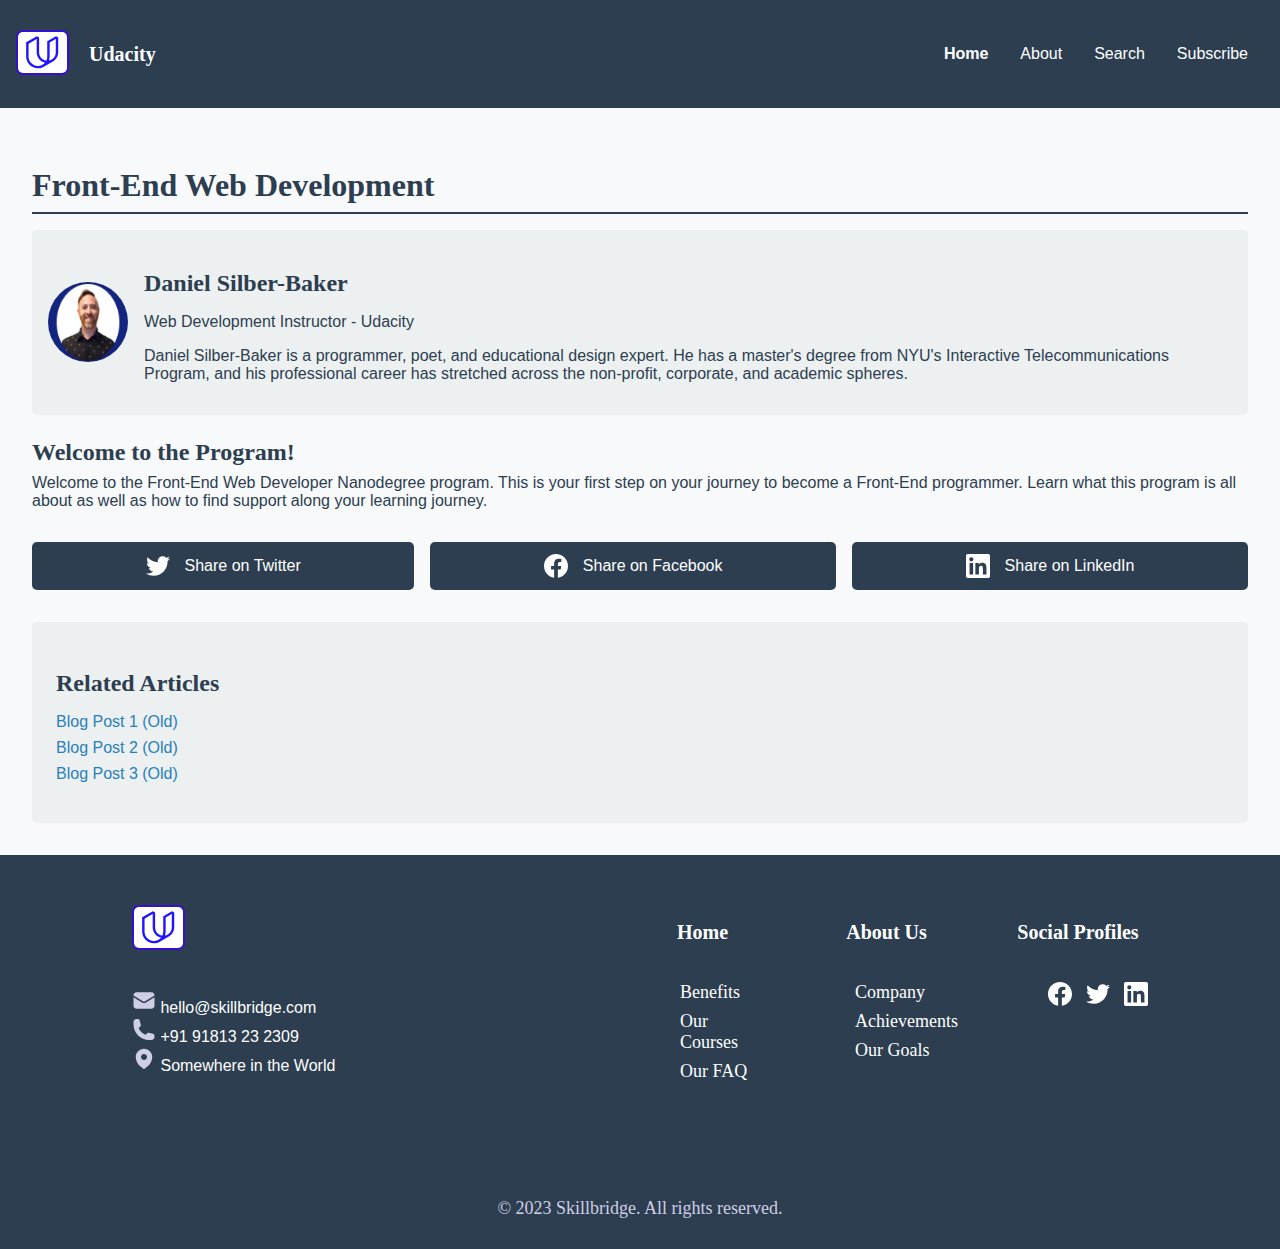
==== blogPost.html @ acbbf63e "first project" ====
<!DOCTYPE html>
<html lang="en">
<head>
    <meta charset="UTF-8">
    <meta name="viewport" content="width=device-width, initial-scale=1.0">
    <title>Blog Post</title>
    <link rel="stylesheet" href="./assets/css/styles.css"/>
</head>
<body>
    <div class="home-container">
        <header class="navbar">
            <div class="logoAndName">
                <div class="logo">
                    <img src="./assets/img/image.png" alt="logo" title="logo For Udacity"/>
                </div>
                <h4 class="edu-nsw">Udacity</h4>
                </div>
            <nav>
                <ul>
                    <li><a class="home-nav"href="index.html">Home</a></li>
                    <li><a href="#">About</a></li>
                    <li><a href="#">Search</a></li>
                    <li><a href="#">Subscribe</a></li>
                </ul>
            </nav>
        </header>

        <main class="blog-post">
            <header class="post-header">
                <h2>Front-End Web Development</h2>
            </header>

            <section class="author-info">
                <img src="./assets/img/danielInstrructor.png" alt="Author Avatar" class="avatar">
                <div>
                    <h3>Daniel Silber-Baker</h3>
                    <p>Web Development Instructor - Udacity</p>
                    <p>
                        Daniel Silber-Baker is a programmer, poet, and educational design expert. He has a master's degree from NYU's Interactive Telecommunications Program, and his professional 
                        career has stretched across the non-profit, corporate, and academic spheres. </p>
                </div>
            </section>

            <article class="post-content">
                <p>
                   <h3> Welcome to the Program!</h3>
                    Welcome to the Front-End Web Developer Nanodegree program. This is your first step on your journey to become a Front-End programmer.
                     Learn what this program is all about as well as how to find support along your learning journey.</p>
                <!-- Blog post content -->
            </article>

            <div class="social-sharing">
                <a href="#" class="button twitter"><img src="./assets/img/twitter.svg" alt="icon" />Share on Twitter</a>
                <a href="#" class="button facebook"><img src="./assets/img/facebook.svg" alt="icon" />Share on Facebook</a>
                <a href="#" class="button linkedin"> <img src="./assets/img/in.svg" alt="icon" /> Share on LinkedIn</a>
            </div>

            <section class="related-articles">
                <h3>Related Articles</h3>
                <ul>
                    <li><a href="#"> Blog Post 1  (Old)</a></li>
                    <li><a href="#"> Blog Post 2  (Old)</a></li>
                    <li><a href="#"> Blog Post 3  (Old)</a></li>
                </ul>
            </section>
        </main>
        <footer>
            <div class="footer">
              <div class="container">
                <div class="footer-contact">
                  <div class="logo">
                    <img src="./assets/img/image.png" alt="logo" />
                  </div>
                  <div class="contacts">
                    <div class="contact">
                      <img src="./assets/img/gmail.svg" alt="logo" />
                      <span>hello@skillbridge.com</span>
                    </div>
                    <div class="contact">
                      <img src="./assets/img/phone.svg" alt="logo" />
                      <span>+91 91813 23 2309</span>
                    </div>
                    <div class="contact">
                      <img src="./assets/img/location.svg" alt="logo" />
                      <span>Somewhere in the World</span>
                    </div>
                  </div>
                </div>
                <div class="footer-list">
                  <div class="footer-home">
                    <h2>Home</h2>
                    <ul>
                      <li><a href="#">Benefits</a></li>
                      <li><a href="#">Our Courses</a></li>
                      <li><a href="#">Our FAQ</a></li>
                    </ul>
                  </div>
                  <div class="footer-about">
                    <h2>About Us</h2>
                    <ul>
                      <li><a href="#">Company</a></li>
                      <li><a href="#">Achievements</a></li>
                      <li><a href="#">Our Goals</a></li>
                    </ul>
                  </div>
                  <div class="footer-social">
                    <h2>Social Profiles</h2>
                    <ul>
                      <li>
                        <a href="#"><img src="./assets/img/facebook.svg" alt="icon" /></a>
                      </li>
                      <li>
                        <a href="#"><img src="./assets/img/twitter.svg" alt="icon" /></a>
                      </li>
                      <li>
                        <a href="#"><img src="./assets/img/in.svg" alt="icon" /></a>
                      </li>
                    </ul>
                  </div>
                </div>
              </div>
            </div>
            <div class="finally">
              <span>© 2023 Skillbridge. All rights reserved.</span>
            </div>
          </footer>
    </div>
</body>
</html>
---- assets/css/styles.css ----
/* Import CSS files */
@import url("layout.css");
@import url("typography.css");
@import url("colors.css");
@import url("responsive.css");
/* Additional styles */
body {
  background: var(--light-background-color);
  margin: 0;

  padding: 0;
}
.navbar {
  display: flex;
  flex-direction: row;
  justify-content: space-between;
  align-items: center;
}
.logoAndName {
  display: flex;
  flex-direction: row;
  justify-content: center;
  align-items: center;
  gap: 20px;
}

.edu-nsw {
  font-style: italic;
  font-family: "Caveat", cursive;
  font-optical-sizing: auto;
  font-style: normal;
  font-size: 20px;
}
.logo img {
  border: 2px rgb(52, 16, 211) solid;
  border-radius: 7px;
}
.button {
  text-align: center;
  background: var(--primary-color);
  color: #fff;
  padding: 0.75rem 1.5rem;
  border: none;
  border-radius: 5px;
  text-decoration: none;
  cursor: pointer;
  transition: background 0.3s ease;
}

.button:hover {
  background: var(--primary-dark-color);
}

.subscribe-form {
  display: flex;
  flex-direction: column;
  align-items: center;
  margin-top: 1rem;
}

.subscribe-form label {
  margin-bottom: 0.5rem;
  width: 100%;
}

.subscribe-form input {
  padding: 0.5rem;
  border: 1px solid #ddd;
  border-radius: 5px;
  margin-bottom: 1rem;
  width: 100%;
}

.subscribe-form input[type="text"],
.subscribe-form input[type="email"] {
  width: 80%;
  max-width: 400px;
}

@media (max-width: 600px) {
  .navbar nav ul {
    flex-direction: column;
  }

  .blog-homepage {
    flex-direction: column;
    align-items: center;
  }

  .blog-post-card {
    width: 90%;
  }
}
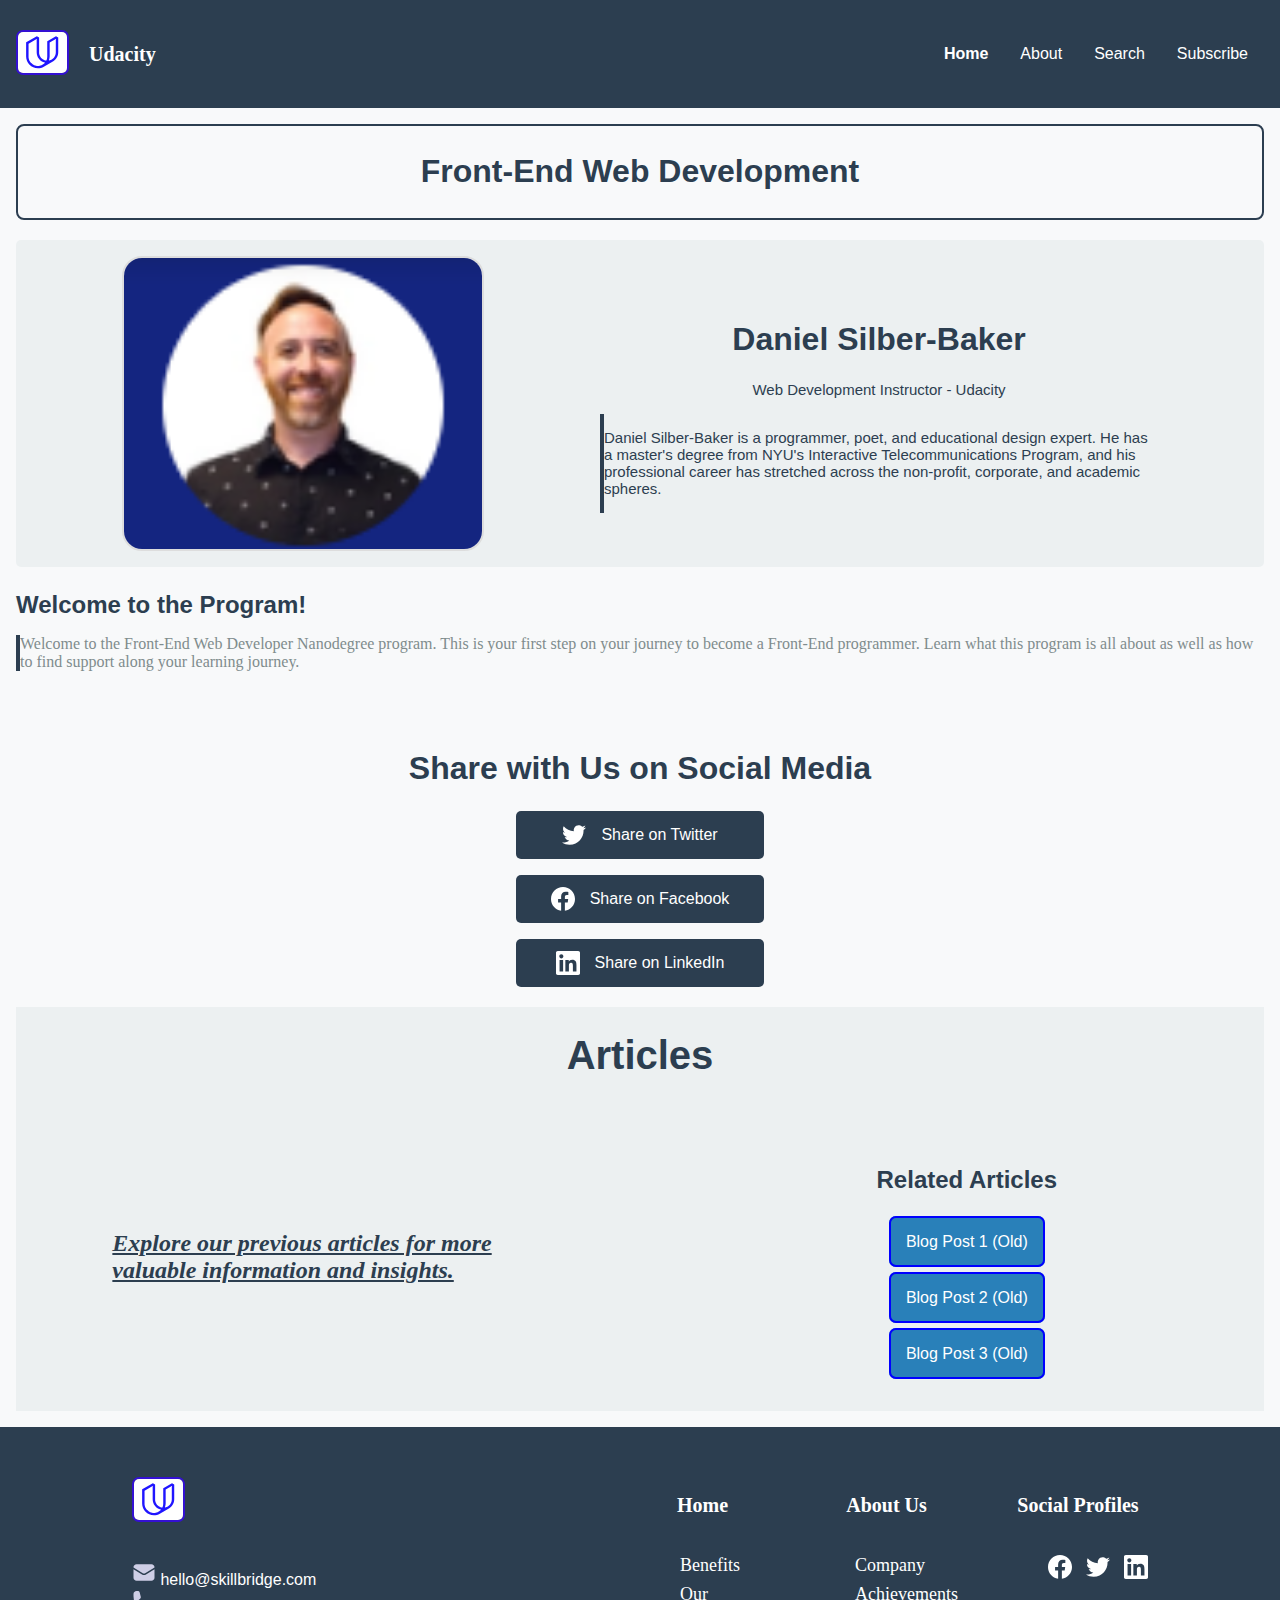
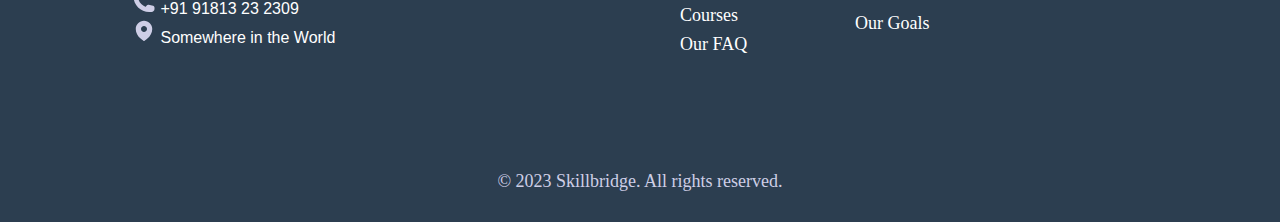
==== commit 5e61421c: "first project" ====
--- a/blogPost.html
+++ b/blogPost.html
@@ -25,44 +25,61 @@
             </nav>
         </header>
 
-        <main class="blog-post">
+        <main class="post_blog">
             <header class="post-header">
                 <h2>Front-End Web Development</h2>
             </header>
 
-            <section class="author-info">
+            <section class="author-information">
                 <img src="./assets/img/danielInstrructor.png" alt="Author Avatar" class="avatar">
-                <div>
-                    <h3>Daniel Silber-Baker</h3>
+                <div class="information">
+                    <h2>Daniel Silber-Baker</h2>
                     <p>Web Development Instructor - Udacity</p>
-                    <p>
-                        Daniel Silber-Baker is a programmer, poet, and educational design expert. He has a master's degree from NYU's Interactive Telecommunications Program, and his professional 
-                        career has stretched across the non-profit, corporate, and academic spheres. </p>
+                    <blockquote cite="https://emc.udacity.com/c/palestine-launchpad-google/catalog/An0jgdK3"><p>
+                      Daniel Silber-Baker is a programmer, poet, and educational design expert. He has a master's degree from NYU's Interactive Telecommunications Program, and his professional 
+                      career has stretched across the non-profit, corporate, and academic spheres. </p></blockquote>
+                    
                 </div>
             </section>
 
             <article class="post-content">
                 <p>
-                   <h3> Welcome to the Program!</h3>
+                   <h3><b> Welcome to the Program!</b></h3>
+                  <p><blockquote cite="https://emc.udacity.com/c/palestine-launchpad-google/catalog/An0jgdK3">
                     Welcome to the Front-End Web Developer Nanodegree program. This is your first step on your journey to become a Front-End programmer.
-                     Learn what this program is all about as well as how to find support along your learning journey.</p>
-                <!-- Blog post content -->
+                     Learn what this program is all about as well as how to find support along your learning journey.</blockquote></p> 
+                    </p>
+
             </article>
 
-            <div class="social-sharing">
+            <div class="social-media">
+              <h2>Share with Us on Social Media</h2>
+            
                 <a href="#" class="button twitter"><img src="./assets/img/twitter.svg" alt="icon" />Share on Twitter</a>
                 <a href="#" class="button facebook"><img src="./assets/img/facebook.svg" alt="icon" />Share on Facebook</a>
                 <a href="#" class="button linkedin"> <img src="./assets/img/in.svg" alt="icon" /> Share on LinkedIn</a>
             </div>
-
-            <section class="related-articles">
-                <h3>Related Articles</h3>
-                <ul>
-                    <li><a href="#"> Blog Post 1  (Old)</a></li>
-                    <li><a href="#"> Blog Post 2  (Old)</a></li>
-                    <li><a href="#"> Blog Post 3  (Old)</a></li>
-                </ul>
-            </section>
+           
+<section class="articles"> 
+  <div><h1>Articles</h1></div>
+  <div class="article">
+    <div class="article-desc">
+      <h3>
+        <em><u> Explore our previous articles for more valuable information and insights.</u></em>
+      </h3>
+    </div>
+    <div class="older-articles">
+      <h3>Related Articles</h3>
+      <ul>
+          <li><a href="#"> Blog Post 1  (Old)</a></li>
+          <li><a href="#"> Blog Post 2  (Old)</a></li>
+          <li><a href="#"> Blog Post 3  (Old)</a></li>
+      </ul>
+    </div>
+  </div>
+  
+</section>
+           
         </main>
         <footer>
             <div class="footer">
--- a/assets/css/styles.css
+++ b/assets/css/styles.css
@@ -1,9 +1,12 @@
 /* Import CSS files */
 @import url("layout.css");
-@import url("typography.css");
-@import url("colors.css");
-@import url("responsive.css");
-/* Additional styles */
+@import url("mainTypography.css");
+@import url("mainResponsive.css");
+@import url("mainColor.css");
+body {
+  background-color: #fff;
+  color: var(--text-color);
+}
 body {
   background: var(--light-background-color);
   margin: 0;
@@ -71,12 +74,415 @@
   width: 100%;
 }
 
-.subscribe-form input[type="text"],
-.subscribe-form input[type="email"] {
+
+.subscribe-form input {
   width: 80%;
   max-width: 400px;
 }
 
+
+body {
+  background: var(--light-background-color);
+  margin: 0;
+
+  padding: 0;
+}
+.home-container {
+  display: grid;
+  grid-template-rows: auto 1fr auto;
+  min-height: 100vh;
+  font-family: "Arial", sans-serif;
+  background-color: var(--light-background-color);
+}
+.post-container{
+  display: grid;
+  grid-template-rows: auto 1fr auto;
+  min-height: 100vh;
+  font-family: "Arial", sans-serif;
+  background-color: var(--light-background-color); 
+}
+.home-nav {
+  font-weight: 700;
+}
+
+.navbar {
+  background-color: var(--primary-color);
+  color: #fff;
+  padding: 1rem;
+  display: flex;
+  justify-content: space-between;
+  align-items: center;
+}
+
+.navbar nav ul {
+  list-style: none;
+  display: flex;
+  align-items: center;
+}
+
+.navbar nav ul li {
+  margin: 0 1rem;
+}
+
+.navbar nav ul li a {
+  color: #fff;
+  text-decoration: none;
+  font-size: 1rem;
+  transition: color 0.3s ease;
+}
+
+.navbar nav ul li a:hover {
+  color: var(--link-color);
+}
+.hero-section {
+  display: flex;
+  flex-direction: row;
+  padding: 50px 100px;
+  align-items: center;
+  background-color: var(--light-background-color);
+  gap: 200px;
+}
+.hero-section .img-hero img {
+  border: 1px solid #ddd;
+  border-radius: 5px;
+  overflow: hidden;
+  box-shadow: 0 2px 5px rgba(0, 0, 0, 0.1);
+}
+.hero-describe {
+  display: flex;
+  flex-direction: column;
+  align-items: center;
+  gap: 15px;
+}
+.hero-describe div {
+  display: flex;
+  align-items: center;
+  gap: 10px;
+}
+.hero-describe a {
+  display: flex;
+  align-items: center;
+  justify-content: center;
+  gap: 10px;
+}
+.main-section {
+  padding-top: 80px;
+  display: flex;
+  flex-direction: column;
+}
+.main-section h1 {
+  margin: auto;
+}
+.blog-homepage {
+  display: flex;
+  flex-wrap: wrap;
+  justify-content: space-around;
+  padding:32px;
+  background: var(--light-background-color);
+}
+
+.blog-post-card {
+  background: var(--secondary-color);
+  margin: 16px;
+  border: 1px solid #ddd;
+  border-radius: 5px;
+  overflow: hidden;
+  width: 300px;
+  display: flex;
+  flex-direction: column;
+  box-shadow: 0 2px 5px rgba(0, 0, 0, 0.1);
+  transition: transform 0.3s ease;
+}
+
+.blog-post-card:hover {
+  transform: scale(1.05);
+}
+figure{
+  padding: 0px;
+  width: 100%;
+  display: block;
+  margin-block-start:0;
+  margin-block-end:0;
+  margin-inline-start:0px;
+  margin-inline-end:0px;
+  unicode-bidi: isolate;
+}
+.blog-post-card figure img{
+  width: 100%;
+  height: 200px;
+  object-fit: cover;
+}
+
+.card-content {
+  padding: 1.5rem;
+  display: flex;
+  flex-direction: column;
+
+  flex-grow: 1;
+}
+.card-content h3 {
+  font-size: 20px;
+}
+
+.post_blog {
+  padding: 16px;
+  background: var(--light-background-color);
+  margin: auto;
+}
+
+.post-header {
+  border: 2px solid var(--primary-color);
+  display: flex;
+  align-items: center;
+  justify-content: center;
+  padding: 0 0 20px 0;
+  border-radius: 8px;
+  margin-bottom: 20px;
+
+}
+.information{
+  width:calc((100% - 100px) / 2); 
+  display: flex;
+  flex-direction: column;
+  align-items: center;
+  justify-content: center;
+}
+.author-information {
+
+  display: flex;
+  align-items: center;
+  justify-content: center;
+  gap:100px;
+  margin-bottom: 16px;
+  background: var(--secondary-color);
+  padding: 16px;
+  border-radius: 5px;
+}
+
+.author-information  .avatar {
+
+  border: #ddd solid 2px;
+  border-radius:20px;
+  width:calc((100% - 500px) / 2);
+  margin-right:16px;
+}
+
+
+.social-media{
+  margin-top: 32px;
+  padding: 20px;
+  display: flex;
+  flex-direction: column;
+  align-items: center;
+  gap: 16px;
+}
+.social-media a{
+  width: 200px;
+  display: flex;
+  justify-content: center;
+  align-items: center;
+  gap: 15px;
+}
+
+.social-media .button {
+  flex-grow: 1;
+  text-align: center;
+}
+
+.older-articles a{
+  border: blue solid 2px;
+  padding: 15px;
+  border-radius: 7px;
+  background-color: var(--link-color);
+  color: #fff;
+}
+.articles{
+  display: flex;
+  flex-direction:column;
+  align-items: center;
+  justify-content: center;
+
+  background: var(--secondary-color);
+}
+
+.older-articles {
+  width: calc((100% - 150px) / 2);
+  display: flex;
+  flex-direction: column;
+  margin-top:32px;
+ 
+  padding: 24px;
+  border-radius: 5px;
+  align-items: center;
+  justify-content: center;
+ gap:15px
+}
+
+.older-articles ul {
+  display: flex;
+  flex-direction: column;
+  gap:30px;
+  list-style: none;
+  padding: 0;
+}
+
+.older-articles ul li {
+  margin-bottom: 8px;
+
+}
+.article{
+  display: flex;
+  flex-direction: row;
+  align-items: center;
+  justify-content: center;
+  gap:150px;
+
+}
+.article .article-desc{
+  width: calc((100% - 150px) / 2);
+  font-style: italic;
+  font-family: "Caveat", cursive;
+  font-optical-sizing: auto;
+  padding-left: 50px;
+  display: flex;
+  flex-direction: row;
+ margin: auto;
+}
+.subscribe-section {
+  text-align: center;
+  padding: 16px;
+
+  background: var(--light-background-color);
+  position: relative;
+  bottom: 0;
+  margin-bottom: 40px;
+  padding: 30px;
+}
+.subscribe-form input {
+  width: 80%;
+  max-width: 400px;
+}
+.subscribe-form {
+  width: 50%;
+  display: flex;
+  align-items: center;
+  justify-content: center;
+  background-color: var(--quote-color);
+  margin: auto;
+  border: 2px solid rgb(244, 244, 247);
+  border-radius: 8px;
+  color: white;
+  padding: 30px 20px;
+  box-shadow: 2px 2px 5px rgba(0, 0, 0, 0.3);
+}
+footer {
+  background: var(--primary-color);
+  padding-bottom: 30px;
+  padding-left: 132px;
+  padding-right: 132px;
+  padding-top: 50px;
+  color: #fff;
+}
+footer .container {
+  padding-bottom: 50px;
+  display: flex;
+  justify-content: space-between;
+}
+footer .container .footer-contact {
+  width: calc((100%) / 2);
+  margin-right: auto;
+  display: flex;
+  flex-direction: column;
+  gap: 38px;
+}
+footer .container .footer-contact .logo img {
+  display: block;
+}
+footer .container .footer-contacts {
+  margin-right: auto;
+  display: flex;
+  flex-direction: column;
+  gap: 20px;
+}
+footer .footer-list {
+  width: calc((100%) / 2);
+  display: flex;
+  flex-direction: row;
+  margin-left: auto;
+
+  gap: 50px;
+}
+footer .footer-list .footer-home {
+  display: flex;
+  flex-direction: column;
+  align-items: center;
+  justify-content: center;
+  gap: 14px;
+}
+footer .footer-list .footer-home ul {
+  display: flex;
+  flex-direction: column;
+  list-style-type: none;
+  gap: 8px;
+}
+footer .footer-list .footer-about {
+  display: flex;
+  align-items: center;
+
+  flex-direction: column;
+  gap: 14px;
+}
+footer .footer-list .footer-about ul {
+  display: flex;
+  flex-direction: column;
+  list-style-type: none;
+  gap: 8px;
+}
+footer .footer-list .footer-social {
+  display: flex;
+  flex-direction: column;
+  align-items: center;
+
+  gap: 14px;
+}
+footer .footer-list .footer-social ul {
+  display: flex;
+  flex-direction: row;
+  list-style-type: none;
+  gap: 14px;
+}
+footer .footer-list h2 {
+  color: #fff;
+  font-family: Be Vietnam Pro;
+  font-size: 20px;
+  font-style: normal;
+  font-weight: 600;
+}
+footer .footer-list a {
+  color: #fff;
+  font-family: Be Vietnam Pro;
+  font-size: 18px;
+  font-style: normal;
+  font-weight: 400;
+}
+footer .footer-list a:hover {
+  color: blue;
+}
+footer .footer-list .footer-social ul img:hover {
+  width: 30px;
+  height: 30px;
+}
+
+footer .finally {
+  padding-top: 50px;
+  color: rgb(206, 206, 230);
+  text-align: center;
+  font-family: Be Vietnam Pro;
+  font-size: 18px;
+  font-weight: 400;
+}
+
+
 @media (max-width: 600px) {
   .navbar nav ul {
     flex-direction: column;
@@ -91,3 +497,248 @@
     width: 90%;
   }
 }
+/* Responsive design styles */
+@media (max-width: 768px) {
+  nav ul {
+    flex-direction: column;
+  }
+
+  .blog-posts {
+    grid-template-columns: 1fr;
+  }
+
+  .author-info {
+    display: flex;
+    flex-direction: column;
+    align-items: center;
+  }
+}
+
+@media screen and (max-width: 1179px) {
+  footer {
+    padding-bottom: 30px;
+    padding-left: 90px;
+    padding-right: 90px;
+    padding-top: 80px;
+  }
+}
+
+@media screen and (min-width: 320px) and (max-width: 1010px) {
+  footer .container {
+    width: calc(100%);
+  }
+  footer {
+    padding-bottom: 30px;
+    padding-left: 50px;
+    padding-right: 50px;
+    padding-top: 70px;
+  }
+}
+@media screen and (max-width: 1000px) {
+  footer {
+    padding-bottom: 30px;
+    padding-left: 30px;
+    padding-right: 30px;
+    padding-top: 50px;
+  }
+}
+
+@media screen and (max-width: 980px) {
+  .footer .container {
+    display: flex;
+    flex-direction: column;
+    align-items: center;
+    justify-content: center;
+    gap: 50px;
+  }
+  footer .container .footer-contact {
+    padding: 15px;
+    width: calc(100%);
+    margin: 0;
+    display: flex;
+    flex-direction: row;
+    justify-content: space-between;
+  }
+  footer .container .footer-contact .footer-logo {
+    align-items: center;
+    width: 50px;
+    height: 50px;
+    padding: 3px;
+  }
+  footer .footer-list {
+    width: calc(100%);
+    justify-content: space-around;
+  }
+}
+
+@media screen and (max-width: 550px) {
+  footer {
+    margin-top: 60px;
+  }
+  footer .container .footer-list .footer-home {
+    width: calc((100% - 30px) / 2);
+  }
+  footer .container .footer-list {
+    flex-wrap: wrap;
+  }
+  footer .container .footer-list .footer-social {
+    margin-right: auto;
+  }
+  footer .container .footer-contact {
+    padding: 15px;
+    width: calc(100%);
+    margin: 0;
+    display: flex;
+    flex-direction: column;
+    gap: 30px;
+  }
+}
+
+@media screen and (max-width: 340px) {
+  footer .container .footer-list .footer-home {
+    width: calc((100%) / 2);
+  }
+}
+
+@media screen and (max-width: 360px) {
+  footer {
+    margin-top: 40px;
+  }
+  .footer-list h2 {
+    font-size: 10px;
+  }
+  .footer-list ul li a {
+    font-size: 15px;
+  }
+}
+@media screen and (max-width: 331px) {
+  footer .container .footer-list {
+    gap: 30px;
+  }
+  .footer-list h2 {
+    font-size: 5px;
+  }
+  .footer-list ul li a {
+    font-size: 15px;
+  }
+}
+
+@media only screen and (max-width: 768px) {
+  .hero-section {
+    flex-direction: column;
+    padding: 50px;
+    gap: 30px;
+  }
+
+  .hero-section .img-hero {
+    width: 100%;
+    margin-bottom: 20px;
+  }
+  .hero-section .img-hero {
+    display: flex;
+    align-items: center;
+    justify-content: center;
+  }
+}
+@media only screen and (max-width: 1212px) {
+  .hero-section {
+    padding: 50px;
+    gap: 30px;
+  }
+  .hero-section {
+    flex-direction: column;
+    padding: 50px;
+    gap: 30px;
+  }
+  .hero-section .img-hero {
+    width: 100%;
+    margin-bottom: 20px;
+  }
+}
+@media only screen and (max-width: 972px) {
+  .hero-section {
+    padding: 50px;
+    gap: 15px;
+  }
+
+  .hero-section .img-hero img {
+    width: 90%;
+    margin-bottom: 20px;
+  }
+  .author-information{
+    
+  display: flex;
+  flex-direction: column;
+
+  margin-bottom:10px;
+  background: var(--secondary-color);
+  padding: 16px;
+  border-radius: 5px;
+  }
+  .author-information  .avatar {
+
+    border: #ddd solid 2px;
+    border-radius:20px;
+    width:80%;
+
+  }
+  .information{
+    width:100%; 
+    display: flex;
+    flex-direction: column;
+    align-items: center;
+    justify-content: center;
+  }
+}
+
+@media only screen and (max-width: 480px) {
+  .hero-section {
+    padding: 30px;
+  }
+
+  .hero-section .img-hero img {
+    max-width: 100%;
+  }
+  .hero-section .img-hero {
+    display: flex;
+    align-items: center;
+    justify-content: center;
+  }
+}
+@media only screen and (max-width: 610px) {
+  .article{
+    display: flex;
+    flex-direction: column;
+   gap: 20px;
+    width:80%;
+   
+    
+  }
+  .article .article-desc{
+    width:80%;
+   
+    font-family: "Caveat", cursive;
+  font-size: 10px;
+  padding:20px;
+  }
+  .older-articles{
+    width: 100%;
+  }
+  .articles{
+    display: flex;
+    flex-direction: column;
+    align-items: center;
+    justify-content: center;
+    background: var(--secondary-color);
+}
+.post-header h2{
+  font-size: 20px;
+}
+.older-articles h3{
+  font-size: 20px;
+}
+.social-media h2{
+  font-size: 25px;
+}
+  }
+
